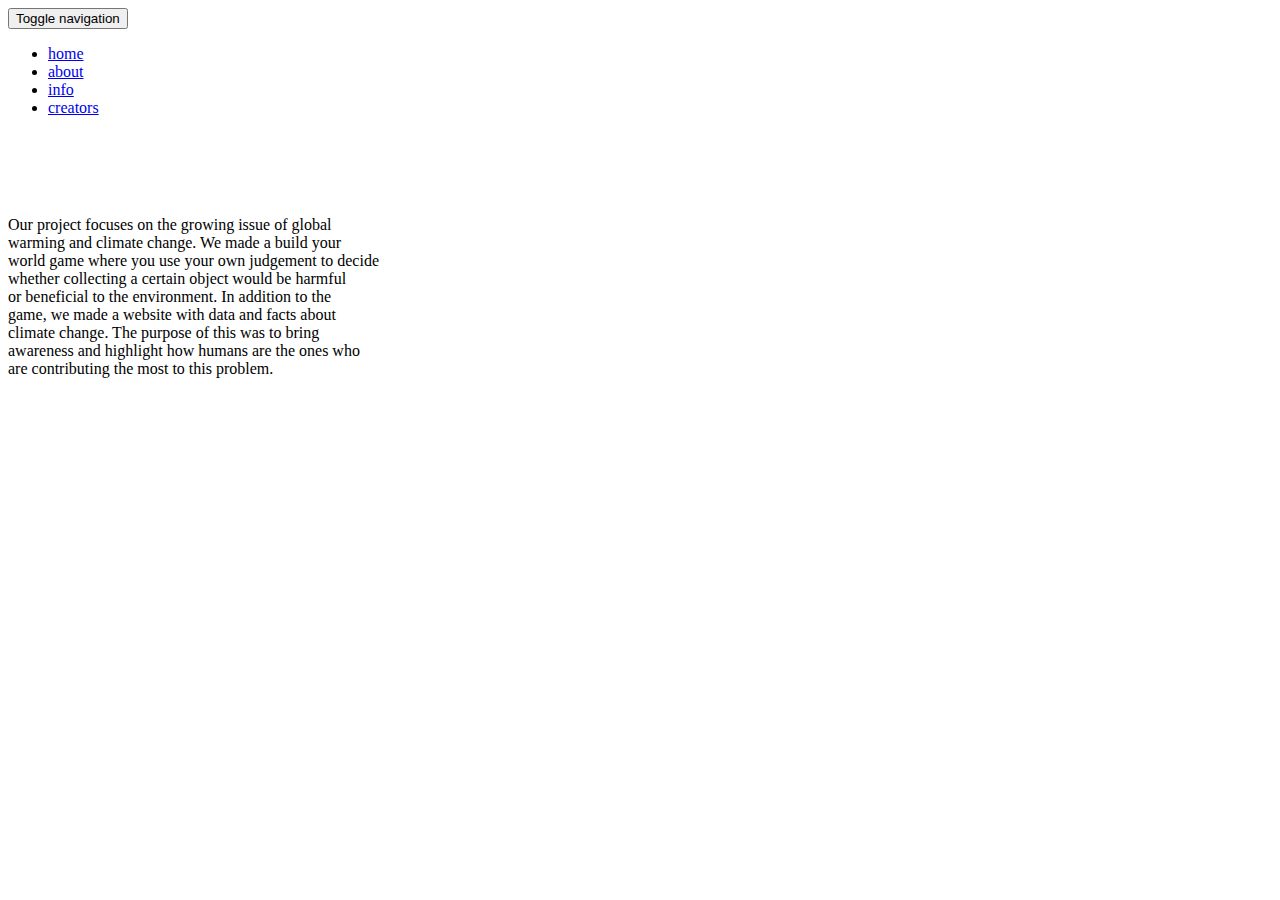
==== about.html @ 8fb62e6b "Add files via upload" ====
<!DOCTYPE html>
<html class="full" lang="en">
<!-- Make sure the <html> tag is set to the .full CSS class. Change the background image in the full.css file. -->

<head>

    <meta charset="utf-8">
    <meta http-equiv="X-UA-Compatible" content="IE=edge">
    <meta name="viewport" content="width=device-width, initial-scale=1">
    <meta name="description" content="">
    <meta name="author" content="">

    <title>Build Your World</title>

    <!-- Bootstrap Core CSS -->
    <link href="css/bootstrap.min.css" rel="stylesheet">

    <!-- Custom CSS -->
    <link href="css/full.css" rel="stylesheet">

    <link href='https://fonts.googleapis.com/css?family=VT323' rel='stylesheet'>



    <!-- HTML5 Shim and Respond.js IE8 support of HTML5 elements and media queries -->
    <!-- WARNING: Respond.js doesn't work if you view the page via file:// -->
    <!--[if lt IE 9]>
        <script src="https://oss.maxcdn.com/libs/html5shiv/3.7.0/html5shiv.js"></script>
        <script src="https://oss.maxcdn.com/libs/respond.js/1.4.2/respond.min.js"></script>
    <![endif]-->

</head>

<body>

    <!-- Navigation -->
    <nav class="navbar navbar-inverse navbar-fixed-top" role="navigation">
        <div class="container">
            <!-- Brand and toggle get grouped for better mobile display -->
            <div class="navbar-header">
                <button type="button" class="navbar-toggle" data-toggle="collapse" data-target="#bs-example-navbar-collapse-1">
                    <span class="sr-only">Toggle navigation</span>
                    <span class="icon-bar"></span>
                    <span class="icon-bar"></span>
                    <span class="icon-bar"></span>
                <!-- </button>
                <a class="navbar-brand" href="#">Home</a> -->

            </div>
            <!-- Collect the nav links, forms, and other content for toggling -->
            <div class="collapse navbar-collapse" id="bs-example-navbar-collapse-1">
                <ul class="nav navbar-nav">
                    <li>
                        <a href="index.html">home</a>
                    </li>
                    <li>
                        <a href="about.html">about</a>
                    </li>
                    <li>
                        <a href="data.html">info</a>
                    </li>
                    <li>
                        <a href="contact.html">creators</a>
                    </li>
                </ul>
            </div>
            <!-- /.navbar-collapse -->
        </div>
        <!-- /.container -->
    </nav>

    <!-- Put your page content here! -->


    <p class="full">
      <br/>
      <br/>
      <img id="image" height="25px" src="abouttitle.png">
      <br/>
      <br/>
      <!-- <br/>
      <br/>
      <img id="image" height="30px" src="build.png">
      <br/>
      <br/>
      <a href="https://buildyourworldproject.weebly.com"><img id="image" height="15px" src="click.png"></a>
      <br/>
      <br/>
      <img id="image" height="300px" src="world.png"> -->
      Our project focuses on the growing issue of global
      <br/>
      warming and climate change. We made a build your
      <br/>
      world game where you use your own judgement to decide
      <br/>
      whether collecting a certain object would be harmful
      <br/>
      or beneficial to the environment. In addition to the
      <br/>
      game, we made a website with data and facts about
      <br/>
      climate change. The purpose of this was to bring
      <br/>
      awareness and highlight how humans are the ones who
      <br/>
      are contributing the most to this problem.
    </p>



    <!-- jQuery -->
    <script src="js/jquery.js"></script>

    <!-- Bootstrap Core JavaScript -->
    <script src="js/bootstrap.min.js"></script>

</body>

</html>
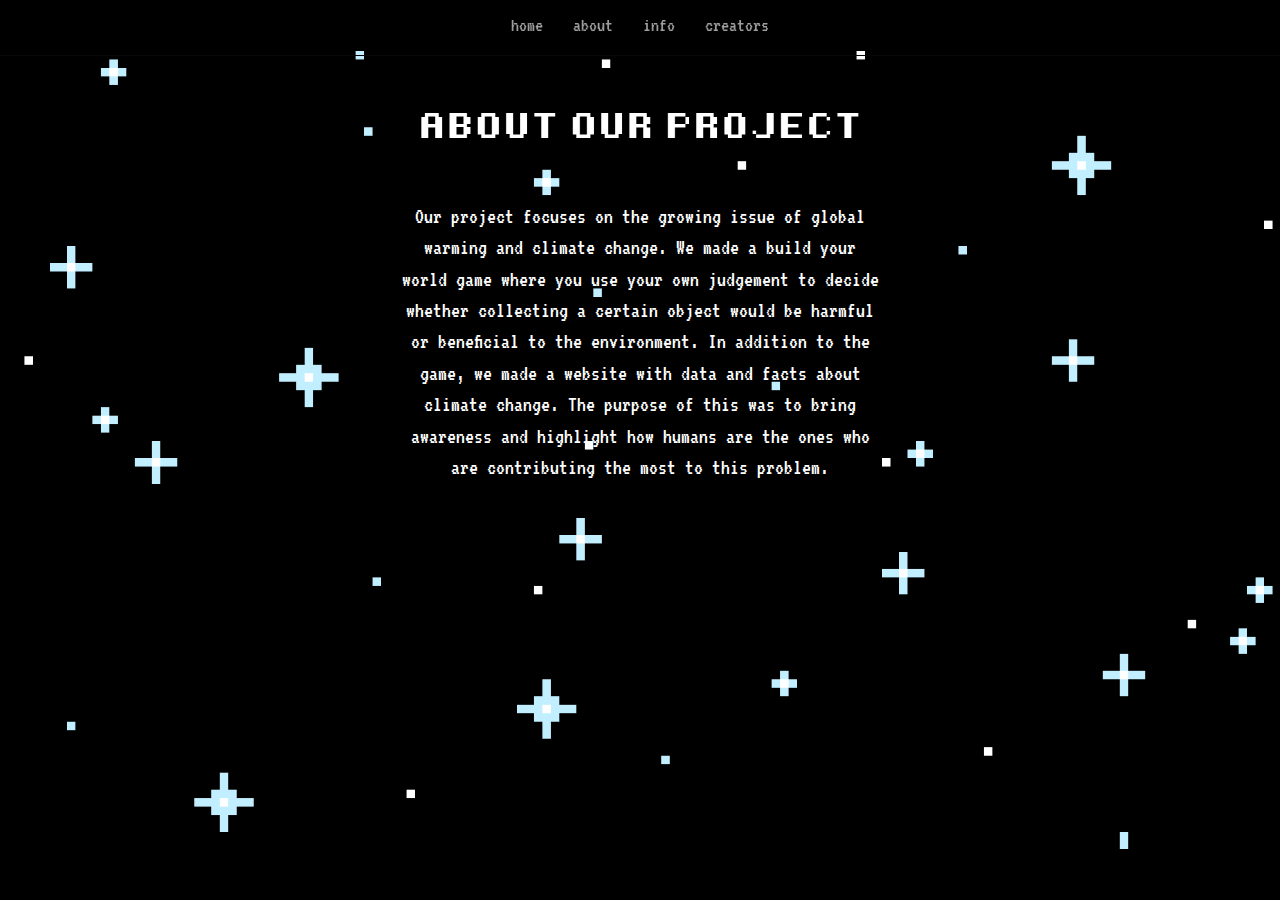
==== commit c7357d13: "Update about.html" ====
--- a/about.html
+++ b/about.html
@@ -13,10 +13,10 @@
     <title>Build Your World</title>
 
     <!-- Bootstrap Core CSS -->
-    <link href="css/bootstrap.min.css" rel="stylesheet">
+    <link href="bootstrap.min.css" rel="stylesheet">
 
     <!-- Custom CSS -->
-    <link href="css/full.css" rel="stylesheet">
+    <link href="full.css" rel="stylesheet">
 
     <link href='https://fonts.googleapis.com/css?family=VT323' rel='stylesheet'>
 
@@ -109,10 +109,10 @@
 
 
     <!-- jQuery -->
-    <script src="js/jquery.js"></script>
+    <script src="jquery.js"></script>
 
     <!-- Bootstrap Core JavaScript -->
-    <script src="js/bootstrap.min.js"></script>
+    <script src="bootstrap.min.js"></script>
 
 </body>
 
--- a/full.css
+++ b/full.css
@@ -0,0 +1,82 @@
+/*
+ * Start Bootstrap - Full (http://startbootstrap.com/)
+ * Copyright 2013-2016 Start Bootstrap
+ * Licensed under MIT (https://github.com/BlackrockDigital/startbootstrap/blob/gh-pages/LICENSE)
+ */
+
+.navbar-brand,
+.navbar-nav div {
+     font-family: 'VT323';
+     font-size: 20px;
+     text-align: center;
+     /* padding-left: 280px;
+     padding-right: 280px; */
+}
+
+.navbar .navbar-nav {
+    display: inline-block;
+    float: none;
+}
+.navbar .navbar-collapse {
+    text-align: center;
+}
+
+.navbar{
+    background-color: transparent;
+    /* padding-left: 440px;
+    padding-right: 440px; */
+}
+
+.navbar-nav a {
+  font-family: 'VT323';
+  font-size: 20px;
+  padding-left: 280px;
+  padding-right: 280px;
+}
+
+body {
+    margin-top: 50px; /* Required margin for .navbar-fixed-top. Remove if using .navbar-static-top. Change if height of navigation changes. */
+}
+
+/* Header Image Background - Change the URL below to your image path (example: ../images/background.jpg) */
+
+.full {
+    background: url('space.png') no-repeat center center fixed;
+    -webkit-background-size: cover;
+    -moz-background-size: cover;
+    background-size: cover;
+    -o-background-size: cover;
+}
+
+p {
+  color: white;
+   font-family: 'VT323';
+   font-size: 22px;
+   text-align: center;
+}
+
+li {
+  color: white;
+  font-family: 'VT323';
+  font-size: 22px;
+  text-align: center;
+}
+
+#facts {
+  text-align: center;
+  /* padding-left: 250px;
+  padding-right: 250px; */
+}
+
+/* #datapic { */
+  /* display: block; */
+  /* padding-left: 100px;
+  padding-right: 250px; */
+  /* width: 50%; */
+/* } */
+
+#image {
+  display: block;
+  margin-left: auto;
+  margin-right: auto;
+}
